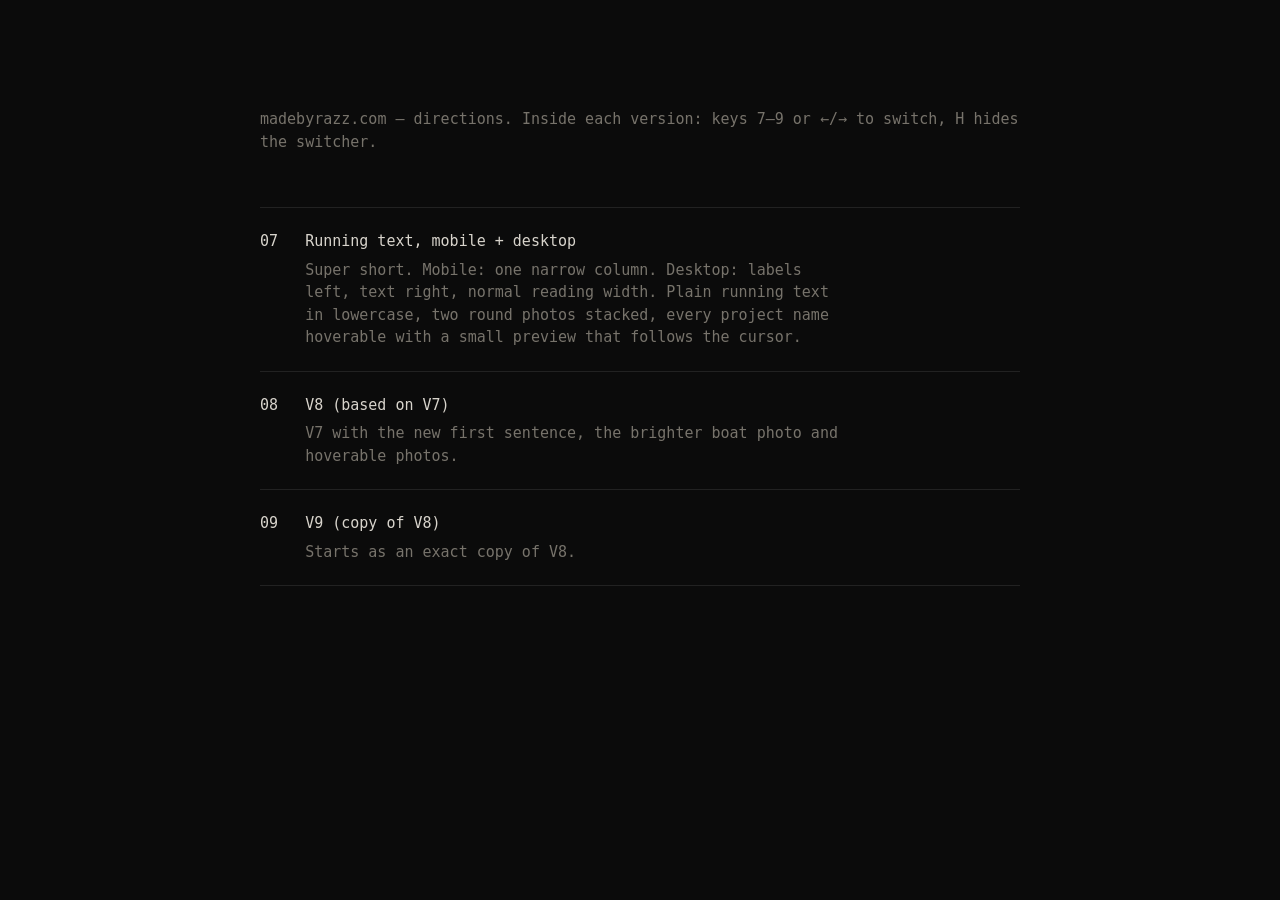
==== index.html @ 76e35e64 "Initial commit: madebyrazz.com directions 07–09 Static personal homepage with three design direction" ====
<!doctype html>
<html lang="en">
<head>
<meta charset="utf-8">
<meta name="viewport" content="width=device-width, initial-scale=1">
<title>madebyrazz.com — directions</title>
<style>
  :root { color-scheme: dark; }
  body { margin: 0; background: #0b0b0b; color: #d8d4cc; font: 15px/1.5 ui-monospace, Menlo, monospace; }
  main { max-width: 760px; margin: 0 auto; padding: 12vh 20px; }
  h1 { font-size: 15px; font-weight: 400; color: #77736b; margin: 0 0 6vh; }
  a { display: grid; grid-template-columns: 3ch 1fr; gap: 0 2ch; padding: 22px 0; border-top: 1px solid #222; color: inherit; text-decoration: none; }
  a:last-child { border-bottom: 1px solid #222; }
  a:hover strong { color: #fff; }
  strong { font-weight: 400; }
  p { grid-column: 2; margin: 6px 0 0; color: #77736b; max-width: 60ch; }
</style>
</head>
<body>
<main>
<h1>madebyrazz.com — directions. Inside each version: keys 7–9 or ←/→ to switch, H hides the switcher.</h1>
<a href="07/"><span>07</span><strong>Running text, mobile + desktop</strong><p>Super short. Mobile: one narrow column. Desktop: labels left, text right, normal reading width. Plain running text in lowercase, two round photos stacked, every project name hoverable with a small preview that follows the cursor.</p></a>
<a href="08/"><span>08</span><strong>V8 (based on V7)</strong><p>V7 with the new first sentence, the brighter boat photo and hoverable photos.</p></a>
<a href="09/"><span>09</span><strong>V9 (copy of V8)</strong><p>Starts as an exact copy of V8.</p></a>
</main>
</body>
</html>
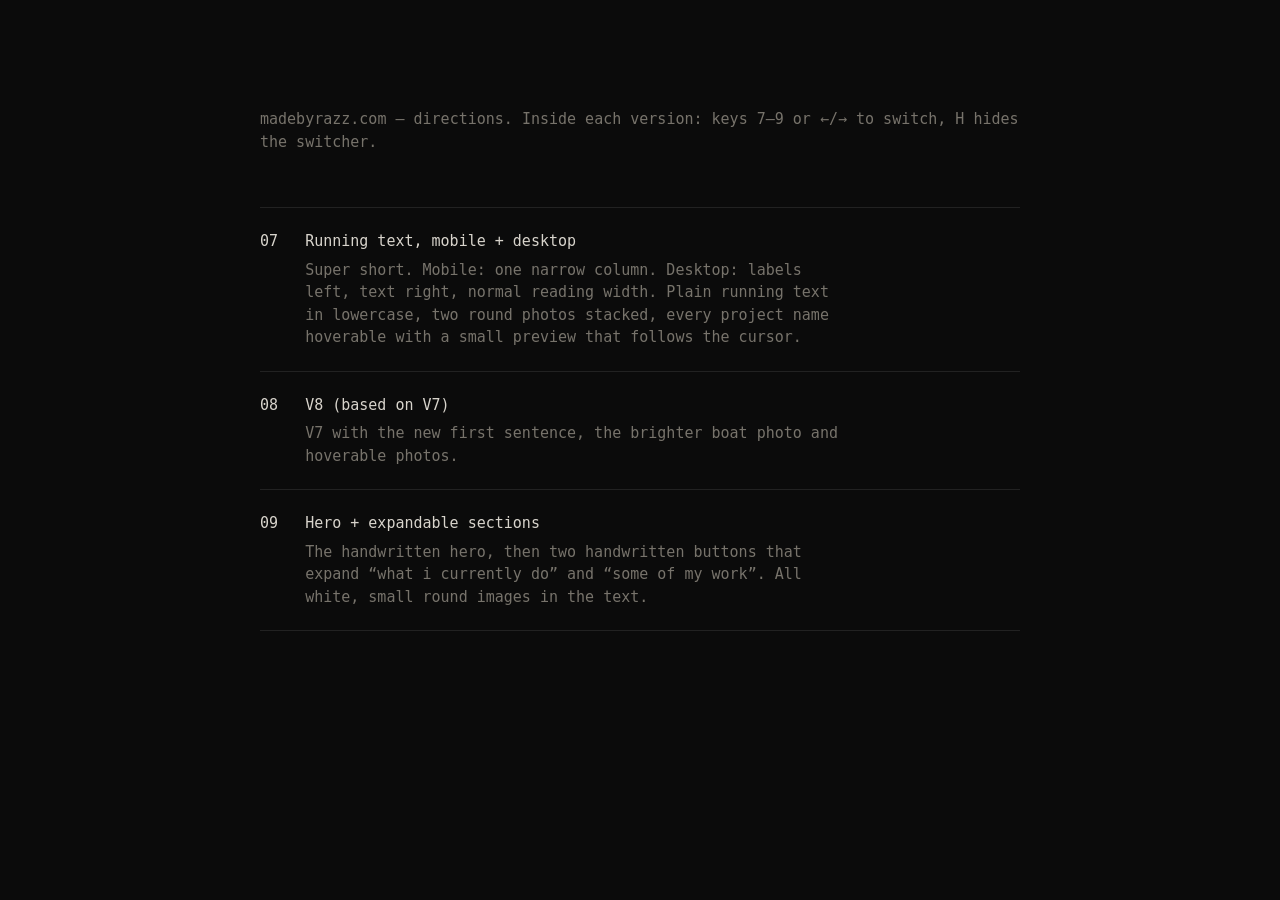
==== commit f0f87c84: "V09: handwritten hero, expandable sections, go live via GitHub Pages - V09 becomes the live site: ha" ====
--- a/index.html
+++ b/index.html
@@ -21,7 +21,7 @@
 <h1>madebyrazz.com — directions. Inside each version: keys 7–9 or ←/→ to switch, H hides the switcher.</h1>
 <a href="07/"><span>07</span><strong>Running text, mobile + desktop</strong><p>Super short. Mobile: one narrow column. Desktop: labels left, text right, normal reading width. Plain running text in lowercase, two round photos stacked, every project name hoverable with a small preview that follows the cursor.</p></a>
 <a href="08/"><span>08</span><strong>V8 (based on V7)</strong><p>V7 with the new first sentence, the brighter boat photo and hoverable photos.</p></a>
-<a href="09/"><span>09</span><strong>V9 (copy of V8)</strong><p>Starts as an exact copy of V8.</p></a>
+<a href="09/"><span>09</span><strong>Hero + expandable sections</strong><p>The handwritten hero, then two handwritten buttons that expand “what i currently do” and “some of my work”. All white, small round images in the text.</p></a>
 </main>
 </body>
 </html>
